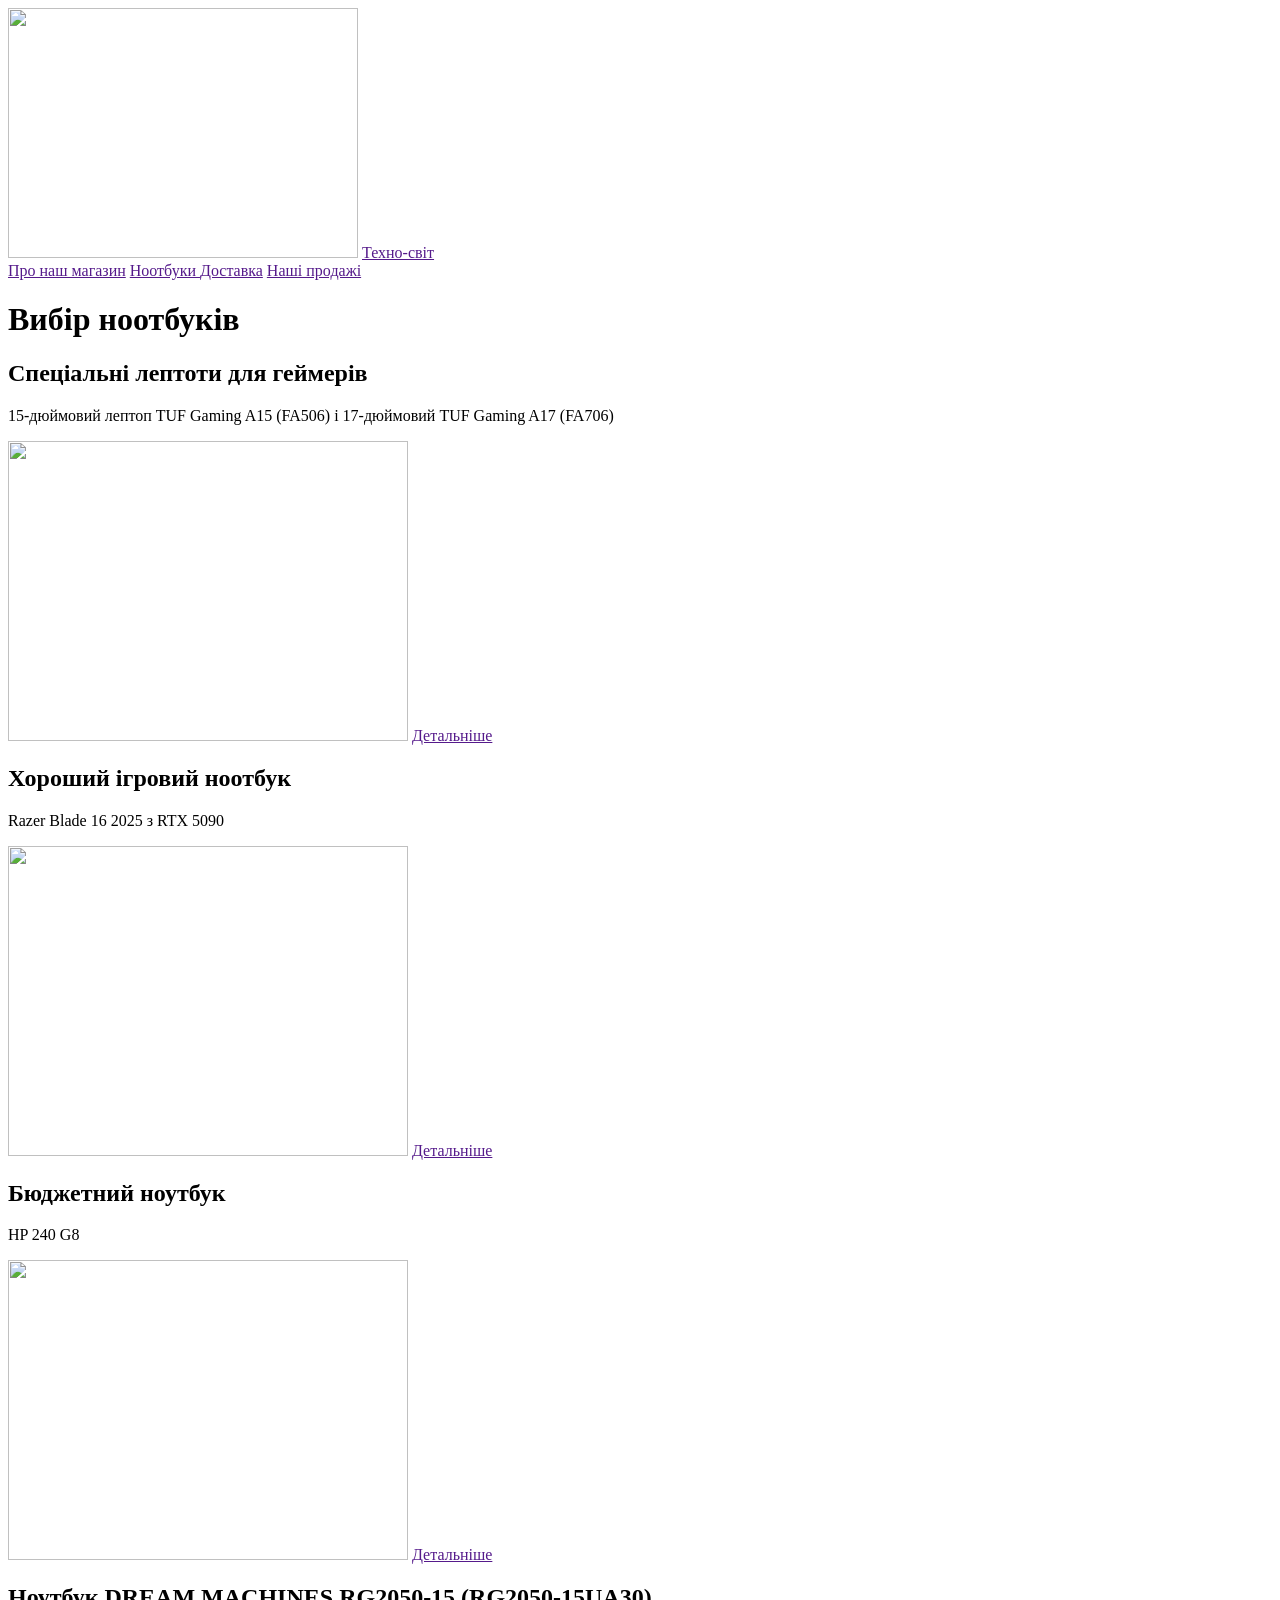
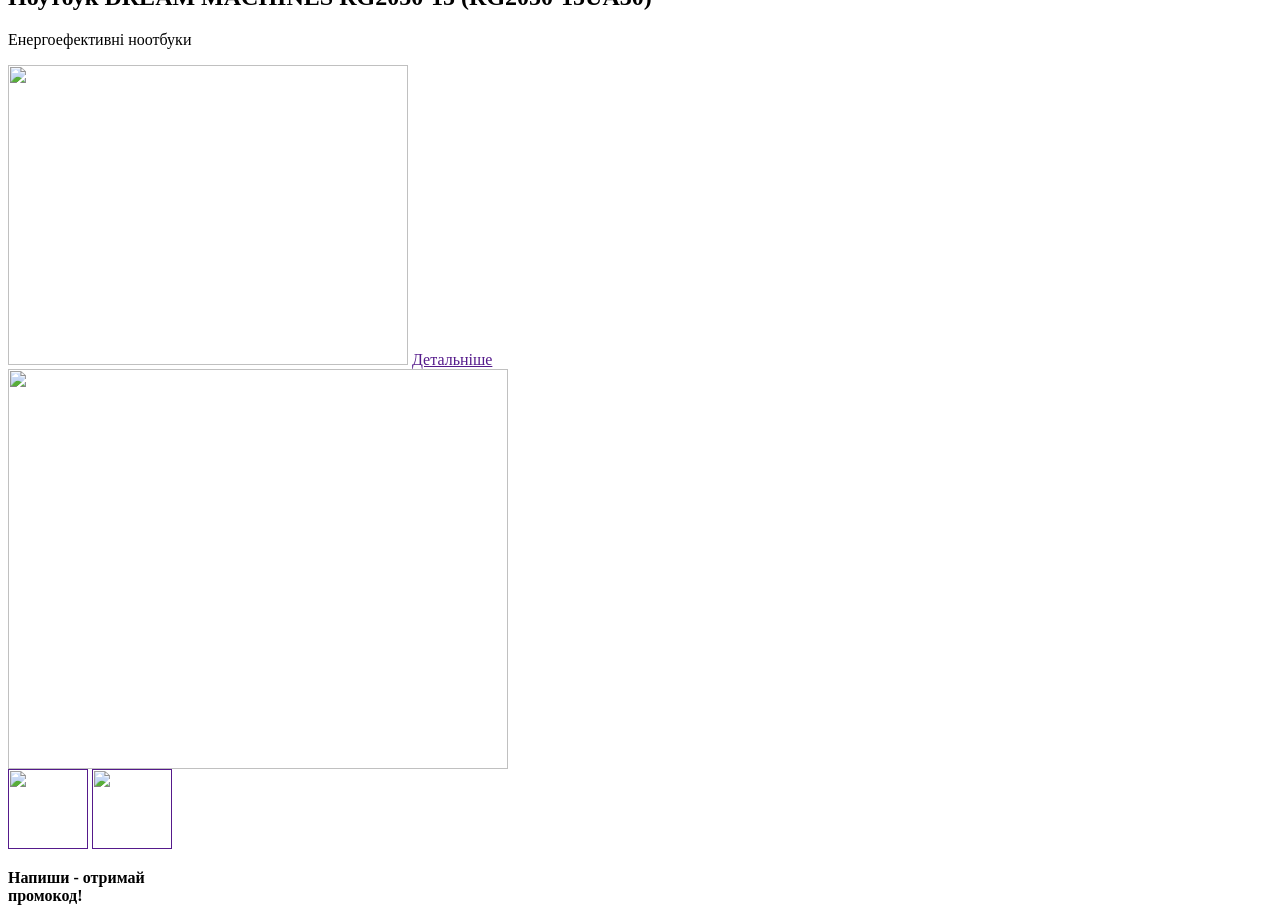
==== index.html @ be7b23c2 "Create index.html" ====
<html>
    <head>
        <title>Техно-світ</title>
        <link rel="stylesheet" href="style.css">
    </head>
    <body>
        <header>
            <img src="https://learn.logikaschool.com/uploads/student/2801339/68bc36a17165c.png" width="350x" height="250px"/>
            <a class="button" href="">Техно-світ</a>
        </header>
        <nav>
            <a class="nav-link" href="">Про наш магазин</a>
            <a class="nav-link" href=""> Ноотбуки </a>
            <a class="nav-link" href="">Доставка</a>
            <a class="nav-link" href="">Наші продажі</a>
        </nav>
        <main>
            <h1>Вибір ноотбуків</h1>
            <section class="info">
                <article>
                    <h2> Спеціальні лептоти для геймерів</h2>
                    <p> 15-дюймовий лептоп TUF Gaming A15 (FA506) і 17-дюймовий TUF Gaming A17 (FA706)</p>
                    <img src="https://ua.gecid.com/data/nouts/202005231200-59975/img/01_asus_tuf_gaming.jpg" width="400px" height="300px"/>
                    <a class="article-but" href="">Детальніше</a>
                </article>
                <article>
                    <h2> Хороший ігровий ноотбук </h2>
                    <p> Razer Blade 16 2025 з RTX 5090 </p>
                    <img src="https://learn.logikaschool.com/uploads/student/2801339/68bc39e202e98.png" width="400px" height="310px"/>
                    <a class="article-but" href="">Детальніше</a>
                </article>
                <article>
                    <h2>Бюджетний ноутбук </h2>
                    <p> HP 240 G8 </p>
                    <img src="https://learn.logikaschool.com/uploads/student/2801339/68bc3a6057830.png" width="400px" height="300px"/>
                    <a class="article-but" href="">Детальніше</a>
                </article>
                <article>
                    <h2>Ноутбук DREAM MACHINES RG2050-15 (RG2050-15UA30)
</h2>
                    <p> Енергоефективні ноотбуки </p>
                    <img src="https://encrypted-tbn0.gstatic.com/images?q=tbn:ANd9GcQJlNbI66RpujA7euITslX5CVltweK2LHj-3g&s" width="400px" height="300px"/>
                    <a class="article-but" href="">Детальніше</a>
                </article>
            </section>
            <img src="https://learn.logikaschool.com/uploads/student/2801339/68bc3b41d8809.png" width="500px" height="400"/>
        </main>
        <footer>
            <a href=""><img src="/uploads/2021/02/icon-set-1142000_1280%201_0_1613586391.png" width="80px" height="80px"></a>
            <a href=""><img src="/uploads/2021/02/instagram-3288419_1280%201_0_1613586391.png" width="80px" height="80px"></a>
            <p><b>Напиши - отримай <br/> промокод!</b></p> 
        </footer>
    </body>
</html>
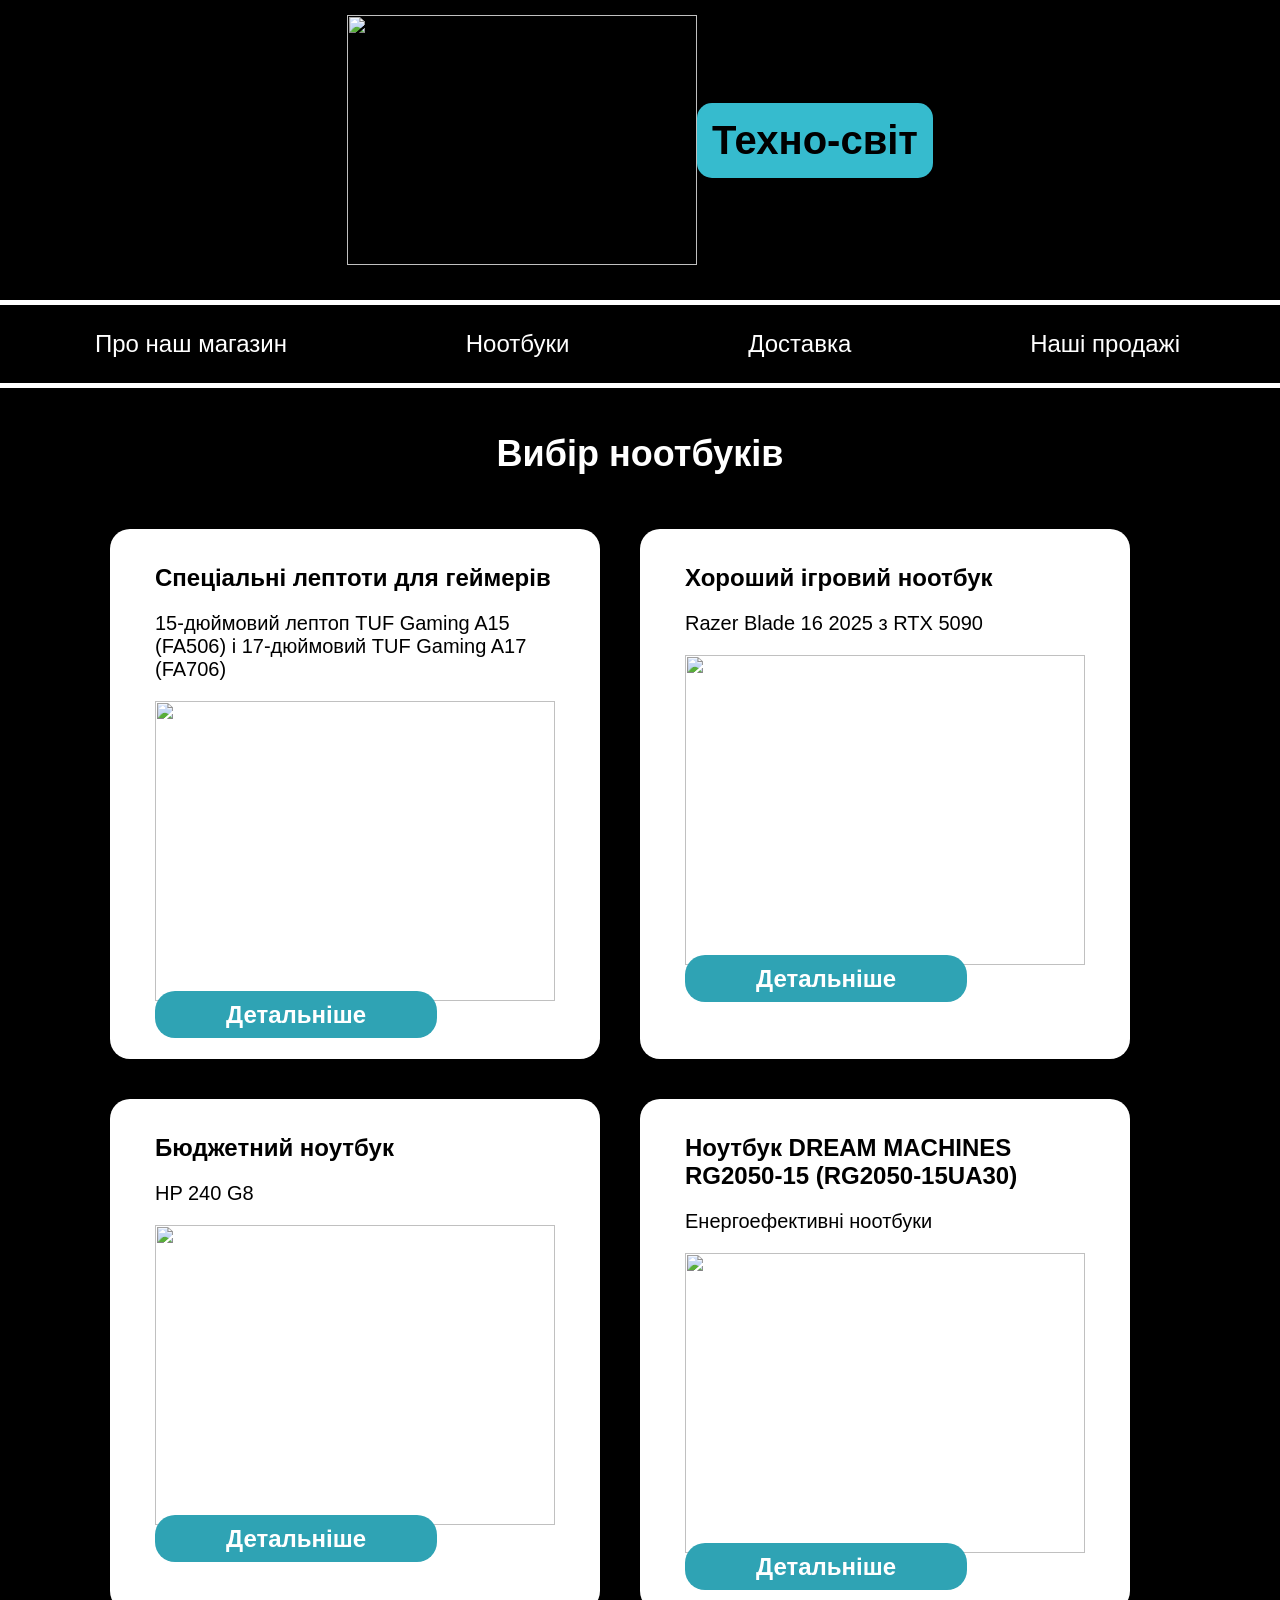
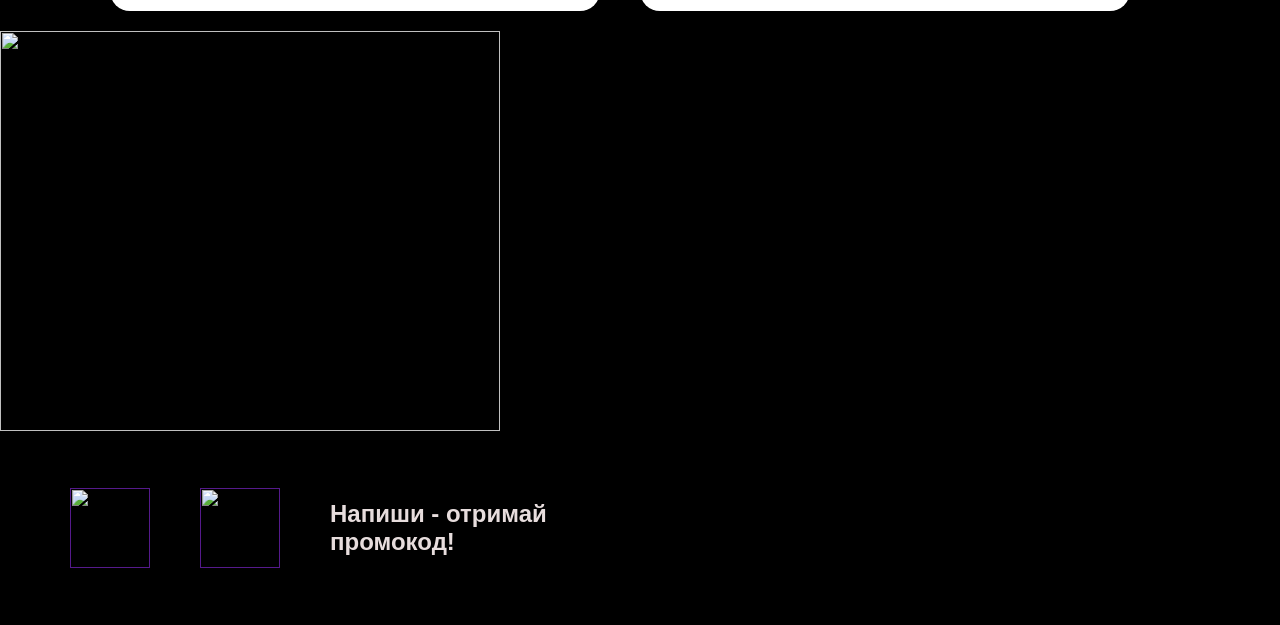
==== commit 06455a53: "Update index.html" ====
--- a/index.html
+++ b/index.html
@@ -46,8 +46,8 @@
             <img src="https://learn.logikaschool.com/uploads/student/2801339/68bc3b41d8809.png" width="500px" height="400"/>
         </main>
         <footer>
-            <a href=""><img src="/uploads/2021/02/icon-set-1142000_1280%201_0_1613586391.png" width="80px" height="80px"></a>
-            <a href=""><img src="/uploads/2021/02/instagram-3288419_1280%201_0_1613586391.png" width="80px" height="80px"></a>
+             <a href=""><img src="https://upload.wikimedia.org/wikipedia/commons/5/51/Facebook_f_logo_%282019%29.svg" width="80px" height="80px"></a>
+            <a href=""><img src="https://upload.wikimedia.org/wikipedia/commons/thumb/3/3e/Instagram_simple_icon.svg/1024px-Instagram_simple_icon.svg.png" width="80px" height="80px"></a>
             <p><b>Напиши - отримай <br/> промокод!</b></p> 
         </footer>
     </body>
--- a/style.css
+++ b/style.css
@@ -0,0 +1,139 @@
+body {
+    font-family: sans-serif;
+    background-color: black;
+    color: white;
+    margin: 0;
+}
+
+header {
+    display: flex;
+    justify-content: center;
+    padding: 15px;
+    margin-bottom: 20px;
+    align-items: center;
+}
+
+
+header img {
+    width: 280 px;
+    height: 75pxw;
+    color: white;
+}
+
+.button {
+    background-color: #36bbce;
+    padding: 15px;
+    font-weight: 700;
+    font-size: 40px;
+    color: #000;
+    border-radius: 15px;
+    text-decoration: none;
+}
+
+
+
+nav {
+    border-top: 5px solid white;
+    border-bottom: 5px solid white;
+    padding: 25px 100px 25px 95px;
+    display: flex;
+    justify-content: space-between;
+}
+
+.nav-link {
+    text-decoration: none;
+    font-weight: 400;
+    font-size: 24px;
+    color: #fff;
+}
+
+h1 {
+font-weight: 700;
+font-size: 36px;
+text-align: center;
+color: #fff;
+margin-bottom: 34px;
+margin-top: 45px;
+}
+
+p {
+    font-size: 20px;
+    font-weight: 400;
+    color: #000
+}
+
+.info {
+   display: flex;
+   flex-wrap: wrap;
+   max-width: 1100px;
+   margin: 0 auto;
+       border-radius: 15px;
+
+}
+
+
+
+article {
+    border-radius: 20px;
+   background-color: white;
+   padding: 15px 45px 30px 45px;
+   width: 400px;
+   margin: 20px;
+}
+
+article h2 {
+    font-size: 24px;
+    font-weight: 700;
+    color: #000;
+}
+
+.article-but {
+    text-decoration: none;
+    background: #2fa3b4;
+    font-weight: 700;
+    font-size: 24px;
+    text-align: center;
+    color: #fff;
+    padding: 10px 71px 10px 71px;
+    border-radius: 20px;
+}
+
+footer {
+   background-color: #000;
+
+   display: flex;
+   align-items: center;
+   padding: 45 0px 45px 70px;
+}
+
+footer a {
+    margin-right: 50px;
+}
+
+footer p {
+  font-size: 24px;
+  font-weight: 700;
+  font-size: 24px;
+  color: #e7dddd;
+}
+ .about {
+    display: flex;
+    max-width: 1000px;
+    margin: o auto;
+ }
+
+ .about li {
+    font-weight: 400;
+    font-size: 18px;
+    color: #fff;
+    margin-bottom: 25px;
+ }
+
+ .about img {
+    border: 5px solid #fff;
+    width: 385px;
+    height: 385px;
+    margin-left: 30px;
+ }
+
+ 
